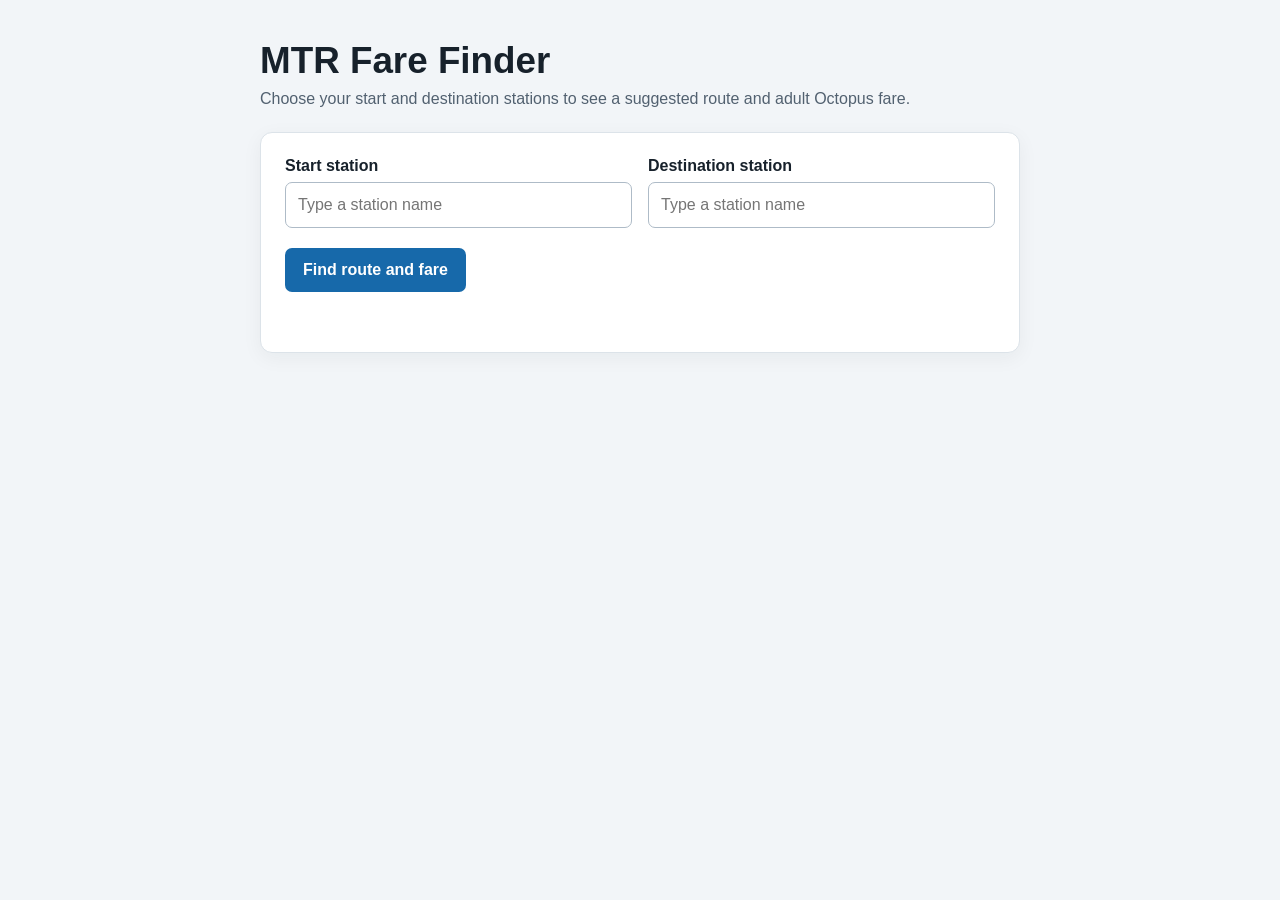
==== src/main/resources/static/index.html @ 355b1599 "Basic MTR route and fare web UI given start/end stations Add station search and route APIs with fare" ====
<!doctype html>
<html lang="en">
<head>
    <meta charset="utf-8">
    <meta name="viewport" content="width=device-width, initial-scale=1">
    <title>MTR Fare Finder</title>
    <link rel="stylesheet" href="styles.css">
</head>
<body>
    <main>
        <header>
            <h1>MTR Fare Finder</h1>
            <p>Choose your start and destination stations to see a suggested route and adult Octopus fare.</p>
        </header>

        <section class="card" aria-label="Find a route">
            <form id="route-form">
                <div class="fields">
                    <div>
                        <label for="start">Start station</label>
                        <div class="station-picker">
                            <input id="start" name="start" type="text" autocomplete="off" required
                                placeholder="Type a station name" aria-autocomplete="list"
                                aria-controls="start-suggestions" aria-expanded="false">
                            <div class="suggestions" id="start-suggestions" role="listbox" hidden></div>
                        </div>
                    </div>
                    <div>
                        <label for="destination">Destination station</label>
                        <div class="station-picker">
                            <input id="destination" name="destination" type="text" autocomplete="off" required
                                placeholder="Type a station name" aria-autocomplete="list"
                                aria-controls="destination-suggestions" aria-expanded="false">
                            <div class="suggestions" id="destination-suggestions" role="listbox" hidden></div>
                        </div>
                    </div>
                </div>
                <button id="submit" type="submit">Find route and fare</button>
                <p id="message" role="status" aria-live="polite"></p>
            </form>
        </section>

        <section id="results" class="card results" aria-labelledby="results-heading" hidden>
            <h2 id="results-heading">Route and fare</h2>
            <div class="fare">
                <span class="fare-label">Adult Octopus fare</span>
                <span id="fare-price">—</span>
            </div>
            <table>
                <thead>
                    <tr>
                        <th scope="col">Leg</th>
                        <th scope="col">Stations</th>
                    </tr>
                </thead>
                <tbody id="legs"></tbody>
            </table>
        </section>
    </main>
    <script>
        const form = document.querySelector("#route-form");
        const submitButton = document.querySelector("#submit");
        const message = document.querySelector("#message");
        const results = document.querySelector("#results");
        const farePrice = document.querySelector("#fare-price");
        const legsBody = document.querySelector("#legs");

        const createStationPicker = (inputId, suggestionsId) => {
            const input = document.getElementById(inputId);
            const suggestions = document.getElementById(suggestionsId);
            let selectedStation = null;
            let debounceTimer;
            let requestNumber = 0;

            const closeSuggestions = () => {
                suggestions.hidden = true;
                input.setAttribute("aria-expanded", "false");
            };

            const showMessage = (text, isError = false) => {
                message.textContent = text;
                message.dataset.error = String(isError);
            };

            input.addEventListener("input", () => {
                selectedStation = null;
                results.hidden = true;
                const query = input.value.trim();
                const currentRequest = ++requestNumber;
                clearTimeout(debounceTimer);
                closeSuggestions();

                if (query.length < 2) {
                    return;
                }

                debounceTimer = setTimeout(async () => {
                    try {
                        const response = await fetch(`/api/stations?query=${encodeURIComponent(query)}`);
                        if (!response.ok) {
                            throw new Error("Station search is unavailable. Please try again.");
                        }
                        const stations = await response.json();
                        if (currentRequest !== requestNumber) {
                            return;
                        }
                        suggestions.replaceChildren();
                        stations.forEach((station) => {
                            const option = document.createElement("button");
                            option.type = "button";
                            option.className = "suggestion";
                            option.setAttribute("role", "option");

                            const name = document.createElement("span");
                            name.textContent = station.englishName;
                            option.append(name);

                            const code = document.createElement("span");
                            code.className = "station-code";
                            code.textContent = station.stationCode;
                            option.append(code);

                            if (station.chineseName) {
                                const chinese = document.createElement("span");
                                chinese.className = "chinese-name";
                                chinese.textContent = station.chineseName;
                                option.append(chinese);
                            }

                            option.addEventListener("click", () => {
                                selectedStation = station;
                                input.value = station.englishName;
                                closeSuggestions();
                                showMessage("");
                            });
                            suggestions.append(option);
                        });
                        if (stations.length === 0) {
                            const empty = document.createElement("div");
                            empty.className = "suggestion";
                            empty.textContent = "No matching stations";
                            suggestions.append(empty);
                        }
                        suggestions.hidden = false;
                        input.setAttribute("aria-expanded", "true");
                    } catch (error) {
                        if (currentRequest === requestNumber) {
                            closeSuggestions();
                            showMessage(error.message, true);
                        }
                    }
                }, 180);
            });

            input.addEventListener("keydown", (event) => {
                if (event.key === "Escape") {
                    closeSuggestions();
                }
            });

            return {
                getSelectedStation: () => selectedStation,
                closeSuggestions
            };
        };

        const startPicker = createStationPicker("start", "start-suggestions");
        const destinationPicker = createStationPicker("destination", "destination-suggestions");

        const readError = async (response, fallback) => {
            try {
                const body = await response.json();
                return body.detail || body.message || fallback;
            } catch {
                return fallback;
            }
        };

        const stationLabel = (station) => {
            return `${station.englishName} (${station.stationCode})`;
        };

        const displayRoute = (route) => {
            legsBody.replaceChildren();
            if (route.legs.length === 0) {
                const row = document.createElement("tr");
                const cell = document.createElement("td");
                cell.colSpan = 2;
                cell.textContent = "You are already at your destination.";
                row.append(cell);
                legsBody.append(row);
                return;
            }

            route.legs.forEach((leg) => {
                const row = document.createElement("tr");
                const lineCell = document.createElement("th");
                lineCell.scope = "row";
                lineCell.textContent = leg.line === "WALK" ? "Walk" : leg.line;

                const stationsCell = document.createElement("td");
                stationsCell.textContent = leg.stations.map(stationLabel).join(" → ");
                row.append(lineCell, stationsCell);
                legsBody.append(row);
            });
        };

        form.addEventListener("submit", async (event) => {
            event.preventDefault();
            startPicker.closeSuggestions();
            destinationPicker.closeSuggestions();
            const start = startPicker.getSelectedStation();
            const destination = destinationPicker.getSelectedStation();
            if (!start || !destination) {
                message.textContent = "Choose both stations from the search suggestions.";
                message.dataset.error = "true";
                return;
            }

            submitButton.disabled = true;
            message.textContent = "Finding your route…";
            message.dataset.error = "false";
            results.hidden = true;

            try {
                const params = new URLSearchParams({start: start.stationId, dest: destination.stationId});
                const routeResponse = await fetch(`/api/route?${params}`);
                if (!routeResponse.ok) {
                    throw new Error(await readError(routeResponse, "Could not find a route."));
                }
                const route = await routeResponse.json();
                displayRoute(route);
                farePrice.textContent = route.fare
                    ? `HK$${(route.fare.octAdultCents / 100).toFixed(2)}`
                    : "Unavailable";
                results.hidden = false;
                message.textContent = "";
            } catch (error) {
                message.textContent = error.message || "Could not find a route. Please try again.";
                message.dataset.error = "true";
            } finally {
                submitButton.disabled = false;
            }
        });
    </script>
</body>
</html>
---- src/main/resources/static/styles.css ----
:root {
    color-scheme: light;
    font-family: Arial, Helvetica, sans-serif;
    color: #17212b;
    background: #f2f5f8;
}

* {
    box-sizing: border-box;
}

body {
    margin: 0;
    padding: 40px 18px;
}

main {
    width: min(760px, 100%);
    margin: 0 auto;
}

header {
    margin-bottom: 24px;
}

h1 {
    margin: 0 0 8px;
    font-size: clamp(1.7rem, 5vw, 2.3rem);
}

header p {
    margin: 0;
    color: #526170;
}

.card {
    padding: 24px;
    border: 1px solid #dce3e9;
    border-radius: 12px;
    background: white;
    box-shadow: 0 5px 20px rgb(23 33 43 / 5%);
}

.fields {
    display: grid;
    grid-template-columns: 1fr 1fr;
    gap: 16px;
}

label {
    display: block;
    margin-bottom: 7px;
    font-weight: 700;
}

.station-picker {
    position: relative;
}

input {
    width: 100%;
    min-height: 46px;
    padding: 10px 12px;
    border: 1px solid #aebbc7;
    border-radius: 7px;
    font: inherit;
}

input:focus {
    border-color: #1769aa;
    outline: 3px solid rgb(23 105 170 / 16%);
}

.suggestions {
    position: absolute;
    z-index: 2;
    top: calc(100% + 4px);
    right: 0;
    left: 0;
    max-height: 250px;
    overflow-y: auto;
    border: 1px solid #cbd5de;
    border-radius: 7px;
    background: white;
    box-shadow: 0 8px 18px rgb(23 33 43 / 12%);
}

.suggestions[hidden] {
    display: none;
}

.suggestion {
    display: block;
    width: 100%;
    padding: 10px 12px;
    border: 0;
    border-bottom: 1px solid #edf0f3;
    background: white;
    color: inherit;
    text-align: left;
    cursor: pointer;
}

.suggestion:last-child {
    border-bottom: 0;
}

.suggestion:hover,
.suggestion:focus {
    background: #eef6fc;
    outline: none;
}

.station-code {
    margin-left: 6px;
    color: #647483;
    font-size: 0.88em;
}

.chinese-name {
    margin-left: 5px;
    color: #526170;
}

#submit {
    min-height: 44px;
    margin-top: 20px;
    padding: 10px 18px;
    border: 0;
    border-radius: 7px;
    background: #1769aa;
    color: white;
    font: inherit;
    font-weight: 700;
    cursor: pointer;
}

#submit:hover {
    background: #105687;
}

#submit:disabled {
    opacity: 0.65;
    cursor: wait;
}

#message {
    min-height: 1.4em;
    margin: 14px 0 0;
    color: #526170;
}

#message[data-error="true"] {
    color: #a12622;
}

.results {
    margin-top: 24px;
}

.results[hidden] {
    display: none;
}

h2 {
    margin: 0 0 14px;
    font-size: 1.3rem;
}

.fare {
    display: flex;
    align-items: baseline;
    justify-content: space-between;
    gap: 12px;
    margin-bottom: 18px;
    padding: 16px;
    border-radius: 8px;
    background: #edf6f1;
}

.fare-label {
    font-weight: 700;
}

#fare-price {
    font-size: 1.45rem;
    font-weight: 700;
    color: #17613b;
}

table {
    width: 100%;
    border-collapse: collapse;
}

th,
td {
    padding: 12px;
    border: 1px solid #dce3e9;
    text-align: left;
    vertical-align: top;
}

th {
    background: #f5f7f9;
}

@media (max-width: 560px) {
    body {
        padding: 24px 12px;
    }

    .card {
        padding: 18px;
    }

    .fields {
        grid-template-columns: 1fr;
    }
}
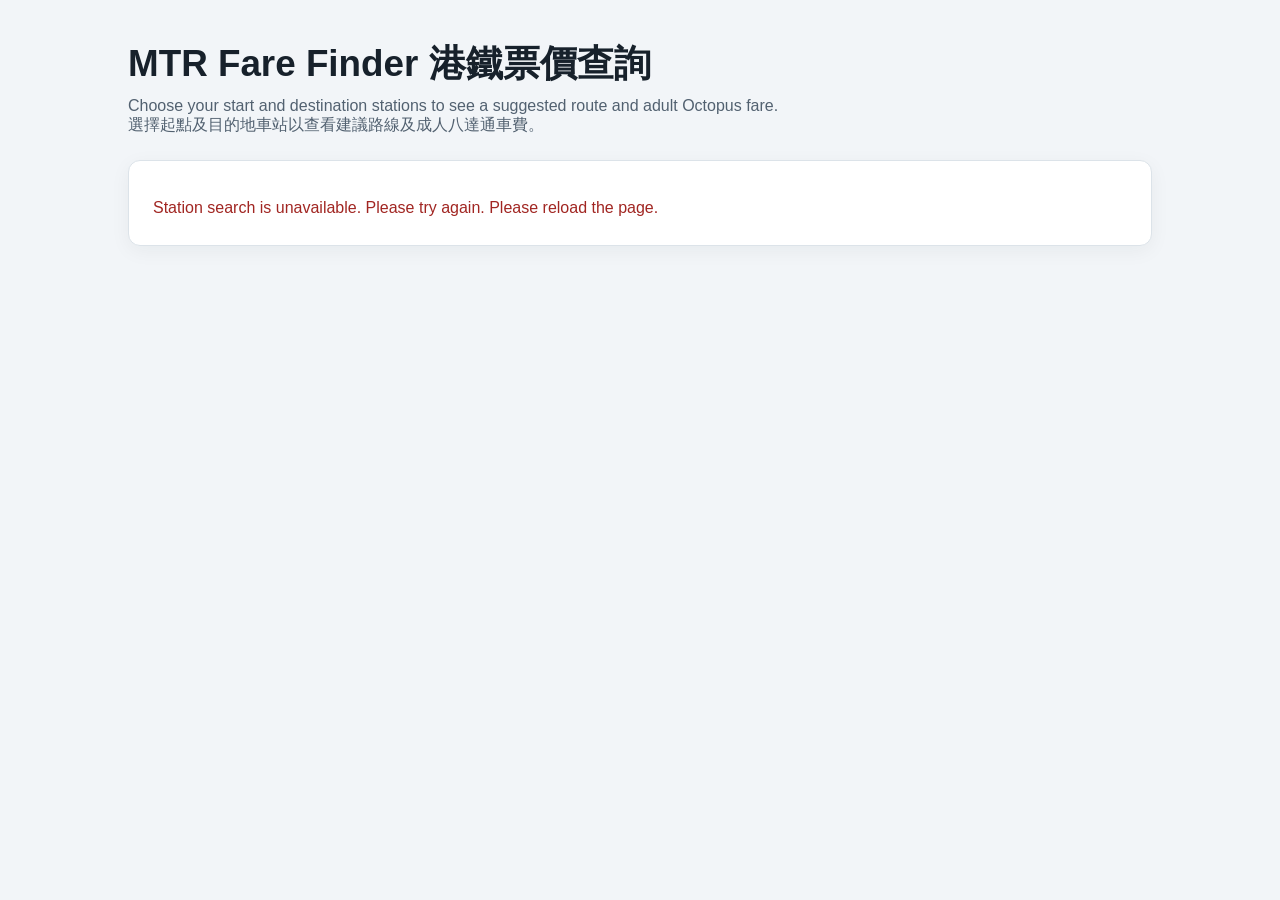
==== commit 5422eb90: "Improve web UI: Load all stations once and show next train schedules Show both English and Chinese l" ====
--- a/src/main/resources/static/index.html
+++ b/src/main/resources/static/index.html
@@ -3,74 +3,234 @@
 <head>
     <meta charset="utf-8">
     <meta name="viewport" content="width=device-width, initial-scale=1">
-    <title>MTR Fare Finder</title>
+    <title>Fare Finder 票價查詢</title>
+    <link rel="icon" type="image/svg+xml" href="data:image/svg+xml,%3Csvg xmlns='http://www.w3.org/2000/svg' viewBox='0 0 64 64'%3E%3Crect width='64' height='64' rx='12' fill='%23d71920'/%3E%3Ctext x='32' y='41' fill='white' font-family='Arial,sans-serif' font-size='21' font-weight='700' text-anchor='middle'%3EMTR%3C/text%3E%3C/svg%3E">
     <link rel="stylesheet" href="styles.css">
 </head>
 <body>
     <main>
         <header>
-            <h1>MTR Fare Finder</h1>
-            <p>Choose your start and destination stations to see a suggested route and adult Octopus fare.</p>
+            <h1>MTR Fare Finder 港鐵票價查詢</h1>
+            <p>Choose your start and destination stations to see a suggested route and adult Octopus fare.
+                <br/>選擇起點及目的地車站以查看建議路線及成人八達通車費。</p>
         </header>
 
         <section class="card" aria-label="Find a route">
-            <form id="route-form">
+            <div id="station-loading" class="loading" role="status">
+                <span class="spinner" aria-hidden="true"></span>
+            </div>
+            <form id="route-form" hidden>
                 <div class="fields">
                     <div>
-                        <label for="start">Start station</label>
+                        <label for="start">Start station / 起點車站</label>
                         <div class="station-picker">
                             <input id="start" name="start" type="text" autocomplete="off" required
-                                placeholder="Type a station name" aria-autocomplete="list"
+                                placeholder="Type a station name / 輸入車站名稱" aria-autocomplete="list"
                                 aria-controls="start-suggestions" aria-expanded="false">
                             <div class="suggestions" id="start-suggestions" role="listbox" hidden></div>
                         </div>
                     </div>
                     <div>
-                        <label for="destination">Destination station</label>
+                        <label for="destination">Destination station / 目的地車站</label>
                         <div class="station-picker">
                             <input id="destination" name="destination" type="text" autocomplete="off" required
-                                placeholder="Type a station name" aria-autocomplete="list"
+                                placeholder="Type a station name / 輸入車站名稱" aria-autocomplete="list"
                                 aria-controls="destination-suggestions" aria-expanded="false">
                             <div class="suggestions" id="destination-suggestions" role="listbox" hidden></div>
                         </div>
                     </div>
                 </div>
-                <button id="submit" type="submit">Find route and fare</button>
-                <p id="message" role="status" aria-live="polite"></p>
+                <button id="submit" type="submit">Find route and fare 查詢路線及車費</button>
             </form>
+            <p id="message" role="status" aria-live="polite"></p>
         </section>
 
         <section id="results" class="card results" aria-labelledby="results-heading" hidden>
-            <h2 id="results-heading">Route and fare</h2>
+            <h2 id="results-heading">Route and fare 路線及車費</h2>
             <div class="fare">
-                <span class="fare-label">Adult Octopus fare</span>
+                <span class="fare-label">Adult Octopus fare 成人八達通車費</span>
                 <span id="fare-price">—</span>
             </div>
             <table>
                 <thead>
                     <tr>
-                        <th scope="col">Leg</th>
-                        <th scope="col">Stations</th>
+                        <th scope="col">Leg / 路段</th>
+                        <th scope="col">Stations / 車站</th>
                     </tr>
                 </thead>
                 <tbody id="legs"></tbody>
             </table>
         </section>
+
+        <section id="start-schedule" class="card results" aria-labelledby="schedule-heading" hidden>
+            <h2 id="schedule-heading">Next trains at start station / 起點站班次</h2>
+            <p id="schedule-status" role="status" aria-live="polite"></p>
+            <div id="train-schedules"></div>
+        </section>
     </main>
     <script>
         const form = document.querySelector("#route-form");
+        const stationLoading = document.querySelector("#station-loading");
         const submitButton = document.querySelector("#submit");
         const message = document.querySelector("#message");
         const results = document.querySelector("#results");
         const farePrice = document.querySelector("#fare-price");
         const legsBody = document.querySelector("#legs");
-
-        const createStationPicker = (inputId, suggestionsId) => {
+        const startSchedule = document.querySelector("#start-schedule");
+        const scheduleStatus = document.querySelector("#schedule-status");
+        const trainSchedules = document.querySelector("#train-schedules");
+        const stationInputs = [
+            document.getElementById("start"),
+            document.getElementById("destination")
+        ];
+        let stations;
+
+        const loadStations = async () => {
+            let lastError;
+            for (let attempt = 0; attempt < 3; attempt++) {
+                try {
+                    const response = await fetch("/api/stations/all");
+                    if (!response.ok) {
+                        throw new Error("Station search is unavailable. Please try again.");
+                    }
+                    stations = await response.json();
+                    return;
+                } catch (error) {
+                    lastError = error;
+                }
+            }
+            throw lastError instanceof Error
+                ? lastError
+                : new Error("Station search is unavailable. Please try again.");
+        };
+
+        stationInputs.forEach((input) => {
+            input.disabled = true;
+        });
+        submitButton.disabled = true;
+        loadStations()
+            .then(() => {
+                stationInputs.forEach((input) => {
+                    input.disabled = false;
+                });
+                submitButton.disabled = false;
+                form.hidden = false;
+                message.textContent = "";
+                message.dataset.error = "false";
+            })
+            .catch((error) => {
+                message.textContent = `${error.message || "Station search is unavailable."} Please reload the page.`;
+                message.dataset.error = "true";
+            })
+            .finally(() => {
+                stationLoading.hidden = true;
+            });
+
+        let scheduleRequest = 0;
+        const clearStartSchedule = () => {
+            scheduleRequest++;
+            startSchedule.hidden = true;
+            scheduleStatus.textContent = "";
+            trainSchedules.replaceChildren();
+        };
+
+        const updateStartSchedule = async (start, firstLeg) => {
+            const currentRequest = ++scheduleRequest;
+            if (!start || !firstLeg || firstLeg.stations.length < 2) {
+                clearStartSchedule();
+                return;
+            }
+            startSchedule.hidden = false;
+            scheduleStatus.textContent = "Loading real-time train arrivals…";
+            scheduleStatus.dataset.error = "false";
+            trainSchedules.replaceChildren();
+
+            try {
+                const lineResponse = await fetch(`/api/lines/${encodeURIComponent(firstLeg.line)}`);
+                if (!lineResponse.ok) {
+                    throw new Error(`Could not load direction information for ${firstLeg.line}.`);
+                }
+                const line = await lineResponse.json();
+                if (currentRequest !== scheduleRequest) {
+                    return;
+                }
+                const origin = firstLeg.stations[0];
+                const nextStation = firstLeg.stations[1];
+                const directions = new Set((line.directions || [])
+                    .filter(({stations: lineStations}) => lineStations.some((station, index) =>
+                        station.stationId === origin.stationId
+                        && lineStations[index + 1]?.stationId === nextStation.stationId))
+                    .map(({direction}) => {
+                        const code = direction.split("-").pop();
+                        return code === "UT" ? "UP" : code === "DT" ? "DOWN" : null;
+                    })
+                    .filter(Boolean));
+                if (directions.size !== 1) {
+                    throw new Error(`Could not determine the ${firstLeg.line} direction for this route.`);
+                }
+                const [direction] = directions;
+
+                const url = new URL("https://rt.data.gov.hk/v1/transport/mtr/getSchedule.php");
+                url.searchParams.set("line", firstLeg.line);
+                url.searchParams.set("sta", start.stationCode);
+                url.searchParams.set("lang", "en");
+                const response = await fetch(url, {signal: AbortSignal.timeout(8000)});
+                if (!response.ok) {
+                    throw new Error("The train schedule service returned an error.");
+                }
+                const data = await response.json();
+                const schedule = data.data?.[`${firstLeg.line}-${start.stationCode}`];
+                if (data.status !== 1 || !schedule) {
+                    throw new Error(data.message || "The train schedule is unavailable.");
+                }
+
+                if (currentRequest !== scheduleRequest) {
+                    return;
+                }
+
+                const lineSection = document.createElement("section");
+                lineSection.className = "schedule-line";
+                const lineHeading = document.createElement("h3");
+                lineHeading.textContent = `${firstLeg.line} · ${direction}`;
+                lineSection.append(lineHeading);
+
+                const directionSection = document.createElement("div");
+                directionSection.className = "schedule-direction";
+                const validTrains = (schedule[direction] || []).filter((train) => train.valid === "Y");
+                if (validTrains.length === 0) {
+                    const empty = document.createElement("p");
+                    empty.textContent = "No train arrivals currently available.";
+                    directionSection.append(empty);
+                }
+                validTrains.forEach((train) => {
+                    const arrival = document.createElement("p");
+                    const destination = stations.find((station) => station.stationCode === train.dest);
+                    const destinationName = destination ? stationLabel(destination) : train.dest;
+                    const minutes = Number(train.ttnt);
+                    const arrivalTime = Number.isFinite(minutes) && train.ttnt !== ""
+                        ? `${minutes} min`
+                        : (train.time || "").split(" ")[1]?.slice(0, 5) || "Time unavailable";
+                    arrival.textContent = `${arrivalTime} · Platform ${train.plat} · To ${destinationName}`;
+                    directionSection.append(arrival);
+                });
+                lineSection.append(directionSection);
+                trainSchedules.append(lineSection);
+
+                scheduleStatus.textContent = `Updated ${schedule.curr_time || data.curr_time || "just now"}`
+                    + (data.isdelay === "Y" ? " · Service disruption reported." : "");
+            } catch (error) {
+                if (currentRequest !== scheduleRequest) {
+                    return;
+                }
+                scheduleStatus.textContent = error.message || "Train schedules are temporarily unavailable.";
+                scheduleStatus.dataset.error = "true";
+            }
+        };
+
+        const createStationPicker = (inputId, suggestionsId, getExcludedStation = () => null, onUpdate = () => {}) => {
             const input = document.getElementById(inputId);
             const suggestions = document.getElementById(suggestionsId);
             let selectedStation = null;
-            let debounceTimer;
-            let requestNumber = 0;
 
             const closeSuggestions = () => {
                 suggestions.hidden = true;
@@ -82,74 +242,67 @@
                 message.dataset.error = String(isError);
             };
 
+            const showSuggestions = () => {
+                const excludedStation = getExcludedStation();
+                if (selectedStation && selectedStation.stationId === excludedStation?.stationId) {
+                    selectedStation = null;
+                    input.value = "";
+                }
+                const query = input.value.trim();
+                closeSuggestions();
+
+                if (query.length < 1) {
+                    return;
+                }
+
+                const normalizedQuery = query.toLowerCase();
+                const matches = stations.filter((station) =>
+                    station.stationId !== excludedStation?.stationId
+                    && [station.englishName, station.chineseName, station.stationCode]
+                        .some((value) => value.toLowerCase().includes(normalizedQuery)));
+                suggestions.replaceChildren();
+                matches.forEach((station) => {
+                    const option = document.createElement("button");
+                    option.type = "button";
+                    option.className = "suggestion";
+                    option.setAttribute("role", "option");
+
+                    const name = document.createElement("span");
+                    name.textContent = station.englishName;
+                    option.append(name);
+
+                    if (station.chineseName) {
+                        const chinese = document.createElement("span");
+                        chinese.className = "chinese-name";
+                        chinese.textContent = station.chineseName;
+                        option.append(chinese);
+                    }
+
+                    option.addEventListener("click", () => {
+                        selectedStation = station;
+                        input.value = stationLabel(station);
+                        closeSuggestions();
+                        showMessage("");
+                        onUpdate();
+                    });
+                    suggestions.append(option);
+                });
+                if (matches.length === 0) {
+                    const empty = document.createElement("div");
+                    empty.className = "suggestion";
+                    empty.textContent = "No matching stations";
+                    suggestions.append(empty);
+                }
+                suggestions.hidden = false;
+                input.setAttribute("aria-expanded", "true");
+            };
+
             input.addEventListener("input", () => {
                 selectedStation = null;
                 results.hidden = true;
-                const query = input.value.trim();
-                const currentRequest = ++requestNumber;
-                clearTimeout(debounceTimer);
-                closeSuggestions();
-
-                if (query.length < 2) {
-                    return;
-                }
-
-                debounceTimer = setTimeout(async () => {
-                    try {
-                        const response = await fetch(`/api/stations?query=${encodeURIComponent(query)}`);
-                        if (!response.ok) {
-                            throw new Error("Station search is unavailable. Please try again.");
-                        }
-                        const stations = await response.json();
-                        if (currentRequest !== requestNumber) {
-                            return;
-                        }
-                        suggestions.replaceChildren();
-                        stations.forEach((station) => {
-                            const option = document.createElement("button");
-                            option.type = "button";
-                            option.className = "suggestion";
-                            option.setAttribute("role", "option");
-
-                            const name = document.createElement("span");
-                            name.textContent = station.englishName;
-                            option.append(name);
-
-                            const code = document.createElement("span");
-                            code.className = "station-code";
-                            code.textContent = station.stationCode;
-                            option.append(code);
-
-                            if (station.chineseName) {
-                                const chinese = document.createElement("span");
-                                chinese.className = "chinese-name";
-                                chinese.textContent = station.chineseName;
-                                option.append(chinese);
-                            }
-
-                            option.addEventListener("click", () => {
-                                selectedStation = station;
-                                input.value = station.englishName;
-                                closeSuggestions();
-                                showMessage("");
-                            });
-                            suggestions.append(option);
-                        });
-                        if (stations.length === 0) {
-                            const empty = document.createElement("div");
-                            empty.className = "suggestion";
-                            empty.textContent = "No matching stations";
-                            suggestions.append(empty);
-                        }
-                        suggestions.hidden = false;
-                        input.setAttribute("aria-expanded", "true");
-                    } catch (error) {
-                        if (currentRequest === requestNumber) {
-                            closeSuggestions();
-                            showMessage(error.message, true);
-                        }
-                    }
-                }, 180);
+                clearStartSchedule();
+                showSuggestions();
+                onUpdate();
             });
 
             input.addEventListener("keydown", (event) => {
@@ -160,12 +313,23 @@
 
             return {
                 getSelectedStation: () => selectedStation,
-                closeSuggestions
+                closeSuggestions,
+                refreshSuggestions: showSuggestions
             };
         };
 
-        const startPicker = createStationPicker("start", "start-suggestions");
-        const destinationPicker = createStationPicker("destination", "destination-suggestions");
+        let destinationPicker;
+        const startPicker = createStationPicker(
+            "start",
+            "start-suggestions",
+            () => null,
+            () => destinationPicker.refreshSuggestions()
+        );
+        destinationPicker = createStationPicker(
+            "destination",
+            "destination-suggestions",
+            () => startPicker.getSelectedStation()
+        );
 
         const readError = async (response, fallback) => {
             try {
@@ -177,7 +341,9 @@
         };
 
         const stationLabel = (station) => {
-            return `${station.englishName} (${station.stationCode})`;
+            return station.chineseName
+                ? `${station.englishName} (${station.chineseName})`
+                : station.englishName;
         };
 
         const displayRoute = (route) => {
@@ -199,7 +365,15 @@
                 lineCell.textContent = leg.line === "WALK" ? "Walk" : leg.line;
 
                 const stationsCell = document.createElement("td");
-                stationsCell.textContent = leg.stations.map(stationLabel).join(" → ");
+                const stationGrid = document.createElement("div");
+                stationGrid.className = "station-grid";
+                leg.stations.forEach((station) => {
+                    const stationItem = document.createElement("span");
+                    stationItem.className = "route-station";
+                    stationItem.textContent = stationLabel(station);
+                    stationGrid.append(stationItem);
+                });
+                stationsCell.append(stationGrid);
                 row.append(lineCell, stationsCell);
                 legsBody.append(row);
             });
@@ -216,7 +390,13 @@
                 message.dataset.error = "true";
                 return;
             }
-
+            if (start.stationId === destination.stationId) {
+                message.textContent = "Choose a destination different from the start station.";
+                message.dataset.error = "true";
+                return;
+            }
+
+            clearStartSchedule();
             submitButton.disabled = true;
             message.textContent = "Finding your route…";
             message.dataset.error = "false";
@@ -235,6 +415,7 @@
                     : "Unavailable";
                 results.hidden = false;
                 message.textContent = "";
+                updateStartSchedule(start, route.legs[0]);
             } catch (error) {
                 message.textContent = error.message || "Could not find a route. Please try again.";
                 message.dataset.error = "true";
--- a/src/main/resources/static/styles.css
+++ b/src/main/resources/static/styles.css
@@ -15,7 +15,7 @@
 }
 
 main {
-    width: min(760px, 100%);
+    width: min(1024px, 100%);
     margin: 0 auto;
 }
 
@@ -39,6 +39,38 @@
     border-radius: 12px;
     background: white;
     box-shadow: 0 5px 20px rgb(23 33 43 / 5%);
+}
+
+.loading {
+    display: flex;
+    align-items: center;
+    gap: 10px;
+    color: #526170;
+}
+
+.loading[hidden] {
+    display: none;
+}
+
+.spinner {
+    width: 20px;
+    height: 20px;
+    border: 3px solid #dce3e9;
+    border-top-color: #1769aa;
+    border-radius: 50%;
+    animation: spin 0.8s linear infinite;
+}
+
+@keyframes spin {
+    to {
+        transform: rotate(360deg);
+    }
+}
+
+@media (prefers-reduced-motion: reduce) {
+    .spinner {
+        animation: none;
+    }
 }
 
 .fields {
@@ -111,12 +143,6 @@
     outline: none;
 }
 
-.station-code {
-    margin-left: 6px;
-    color: #647483;
-    font-size: 0.88em;
-}
-
 .chinese-name {
     margin-left: 5px;
     color: #526170;
@@ -154,6 +180,40 @@
     color: #a12622;
 }
 
+#schedule-status {
+    margin: 0 0 14px;
+    color: #526170;
+}
+
+#schedule-status[data-error="true"] {
+    color: #a12622;
+}
+
+.schedule-line {
+    padding: 14px 0;
+    border-top: 1px solid #dce3e9;
+}
+
+.schedule-line h3 {
+    margin: 0 0 10px;
+}
+
+.schedule-direction {
+    display: grid;
+    grid-template-columns: minmax(70px, 0.3fr) 1fr;
+    gap: 8px 14px;
+    padding: 8px 0;
+}
+
+.schedule-direction h4,
+.schedule-direction p {
+    margin: 0;
+}
+
+.schedule-direction p {
+    padding-bottom: 6px;
+}
+
 .results {
     margin-top: 24px;
 }
@@ -193,6 +253,26 @@
     border-collapse: collapse;
 }
 
+.station-grid {
+    display: grid;
+    grid-template-columns: repeat(3, minmax(0, 1fr));
+    gap: 8px;
+}
+
+.route-station {
+    display: flex;
+    align-items: flex-start;
+    justify-content: space-between;
+    gap: 4px;
+    min-width: 0;
+    overflow-wrap: anywhere;
+}
+
+.route-station:not(:last-child)::after {
+    flex: none;
+    content: "→";
+}
+
 th,
 td {
     padding: 12px;
@@ -217,4 +297,9 @@
     .fields {
         grid-template-columns: 1fr;
     }
-}
+
+    .schedule-direction {
+        grid-template-columns: 1fr;
+        gap: 4px;
+    }
+}
